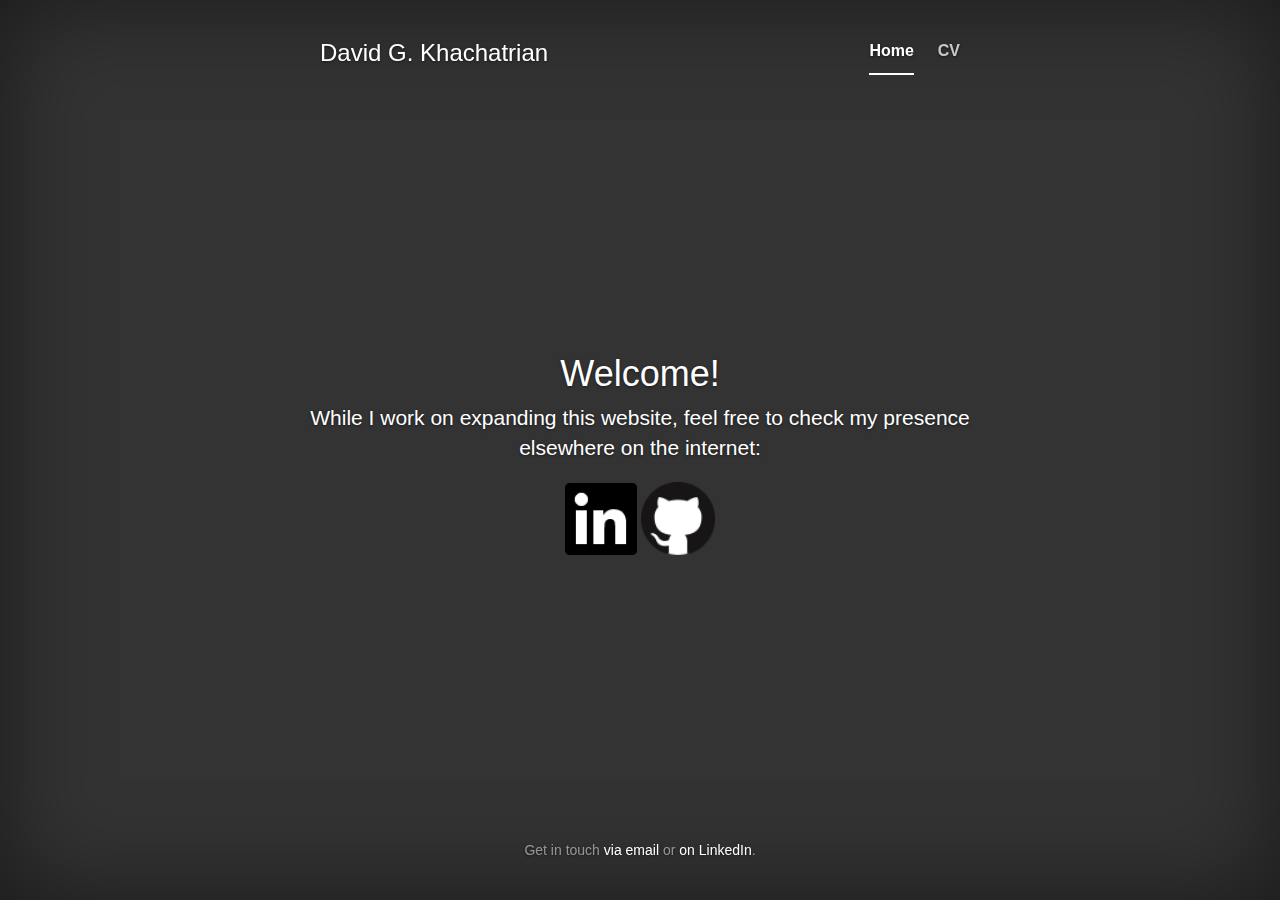
==== index.html @ 2e7ead5f "Initial commit." ====
<!DOCTYPE html>
<html lang="en">
  <head>


    <meta http-equiv="Content-Type" content="text/html; charset=UTF-8">
    <meta http-equiv="X-UA-Compatible" content="IE=edge">
    <meta name="viewport" content="width=device-width, initial-scale=1">
    <!-- The above 3 meta tags *must* come first in the head; any other head content must come *after* these tags -->
    <meta name="description" content="">
    <meta name="author" content="David G. Khachatrian">
    <!-- <link rel="icon" href="http://getbootstrap.com/docs/3.3/favicon.ico"> -->

    <title>Home - davidkhachatrian.com</title>

    <!-- Bootstrap core CSS -->
    <link href="./css/bootstrap.min.css" rel="stylesheet">

    <!-- IE10 viewport hack for Surface/desktop Windows 8 bug -->
    <link href="./css/ie10-viewport-bug-workaround.css" rel="stylesheet">

    <!-- Custom styles for this template -->
    <link href="./css/cover.css" rel="stylesheet">


    <!-- HTML5 shim and Respond.js for IE8 support of HTML5 elements and media queries -->
    <!--[if lt IE 9]>
      <script src="https://oss.maxcdn.com/html5shiv/3.7.3/html5shiv.min.js"></script>
      <script src="https://oss.maxcdn.com/respond/1.4.2/respond.min.js"></script>
    <![endif]-->
  </head>

  <body>

    <div class="site-wrapper">

      <div class="site-wrapper-inner">

        <div class="cover-container">

          <div class="masthead clearfix">
            <div class="inner">
              <h3 class="masthead-brand">David G. Khachatrian</h3>
              <nav>
                <ul class="nav masthead-nav">
                  <li class="active"><a href=".">Home</a></li>
                  <li><a href="./docs/DGK_Res.pdf">CV</a></li>
                  <!-- <li><a href="./contact.html">Contact</a></li> -->
                  <!-- <li><a href="http://getbootstrap.com/docs/3.3/examples/cover/#">Contact</a></li> -->
                </ul>
              </nav>
            </div>
          </div>

          <!-- <img src="..." class="rounded float-right" alt="..."> -->
          

          <div class="inner cover">
            <h1 class="cover-heading">Welcome!</h1>
            <p class="lead">
              <!-- ...To my corner of the internet (WIP) <br> <br> -->
            While I work on expanding this website, feel free to check my presence elsewhere on the internet:
          </p>
<!--             <p class="lead">
              <a href="http://getbootstrap.com/docs/3.3/examples/cover/#" class="btn btn-lg btn-default">Learn more</a>
            </p> -->
            <!-- <br> -->
            <p>
              <a href="https://www.linkedin.com/in/dgkhach/">
                <img src="./img/ln.png" class="rounded float-left img-fluid" alt="" width="72">
              </a>
              <a href="https://github.com/dkhachatrian">
                <img src="./img/gh.png" class="rounded float-right img-fluid" alt="" width="74">
              </a>
            </p>
          </div>
          
          <div class="mastfoot">
            <div class="inner">
              <p>
                Get in touch 
                <a href="mailto:david.g.khachatrian@ucla.edu">via email</a> 
                or 
                <a href="https://www.linkedin.com/in/dgkhach/">on LinkedIn</a>.
              </p>
            </div>
          </div>

        </div>

      </div>

    </div>

    <!-- Bootstrap core JavaScript
    ================================================== -->
    <!-- Placed at the end of the document so the pages load faster -->
    <script src="./js/jquery.min.js"></script>
    <!-- <script>window.jQuery || document.write('<script src="../../assets/js/vendor/jquery.min.js"><\/script>')</script> -->
    <script src="./js/bootstrap.min.js"></script>
    <!-- IE10 viewport hack for Surface/desktop Windows 8 bug -->
    <!-- <script src="./js/ie10-viewport-bug-workaround.js"></script> -->
  


<!-- <script id="__bs_script__">//<![CDATA[
    document.write("<script async src='http://HOST:3000/browser-sync/browser-sync-client.js?v=2.18.13'><\/script>".replace("HOST", location.hostname));
//]]></script> -->

</body></html>
---- css/ie10-viewport-bug-workaround.css ----
/*!
 * IE10 viewport hack for Surface/desktop Windows 8 bug
 * Copyright 2014-2015 Twitter, Inc.
 * Licensed under MIT (https://github.com/twbs/bootstrap/blob/master/LICENSE)
 */

/*
 * See the Getting Started docs for more information:
 * http://getbootstrap.com/getting-started/#support-ie10-width
 */
@-ms-viewport     { width: device-width; }
@-o-viewport      { width: device-width; }
@viewport         { width: device-width; }
---- css/cover.css ----
/*
 * Globals
 */

/* Links */
a,
a:focus,
a:hover {
  color: #fff;
}

/* Custom default button */
.btn-default,
.btn-default:hover,
.btn-default:focus {
  color: #333;
  text-shadow: none; /* Prevent inheritance from `body` */
  background-color: #fff;
  border: 1px solid #fff;
}


/*
 * Base structure
 */

html,
body {
  height: 100%;
  background-color: #333;
}
body {
  color: #fff;
  text-align: center;
  text-shadow: 0 1px 3px rgba(0,0,0,.5);
}

/* Extra markup and styles for table-esque vertical and horizontal centering */
.site-wrapper {
  display: table;
  width: 100%;
  height: 100%; /* For at least Firefox */
  min-height: 100%;
  -webkit-box-shadow: inset 0 0 100px rgba(0,0,0,.5);
          box-shadow: inset 0 0 100px rgba(0,0,0,.5);
}
.site-wrapper-inner {
  display: table-cell;
  vertical-align: top;
}
.cover-container {
  margin-right: auto;
  margin-left: auto;
}

/* Padding for spacing */
.inner {
  padding: 30px;
}


/*
 * Header
 */
.masthead-brand {
  margin-top: 10px;
  margin-bottom: 10px;
}

.masthead-nav > li {
  display: inline-block;
}
.masthead-nav > li + li {
  margin-left: 20px;
}
.masthead-nav > li > a {
  padding-right: 0;
  padding-left: 0;
  font-size: 16px;
  font-weight: bold;
  color: #fff; /* IE8 proofing */
  color: rgba(255,255,255,.75);
  border-bottom: 2px solid transparent;
}
.masthead-nav > li > a:hover,
.masthead-nav > li > a:focus {
  background-color: transparent;
  border-bottom-color: #a9a9a9;
  border-bottom-color: rgba(255,255,255,.25);
}
.masthead-nav > .active > a,
.masthead-nav > .active > a:hover,
.masthead-nav > .active > a:focus {
  color: #fff;
  border-bottom-color: #fff;
}

@media (min-width: 768px) {
  .masthead-brand {
    float: left;
  }
  .masthead-nav {
    float: right;
  }
}


/*
 * Cover
 */

.cover {
  padding: 0 20px;
}
.cover .btn-lg {
  padding: 10px 20px;
  font-weight: bold;
}






/*
 * Footer
 */

.mastfoot {
  color: #999; /* IE8 proofing */
  color: rgba(255,255,255,.5);
}


/*
 * Affix and center
 */

@media (min-width: 768px) {
  /* Pull out the header and footer */
  .masthead {
    position: fixed;
    top: 0;
  }
  .mastfoot {
    position: fixed;
    bottom: 0;
  }
  /* Start the vertical centering */
  .site-wrapper-inner {
    vertical-align: middle;
  }
  /* Handle the widths */
  .masthead,
  .mastfoot,
  .cover-container {
    width: 100%; /* Must be percentage or pixels for horizontal alignment */
  }
}

@media (min-width: 992px) {
  .masthead,
  .mastfoot,
  .cover-container {
    width: 700px;
  }
}
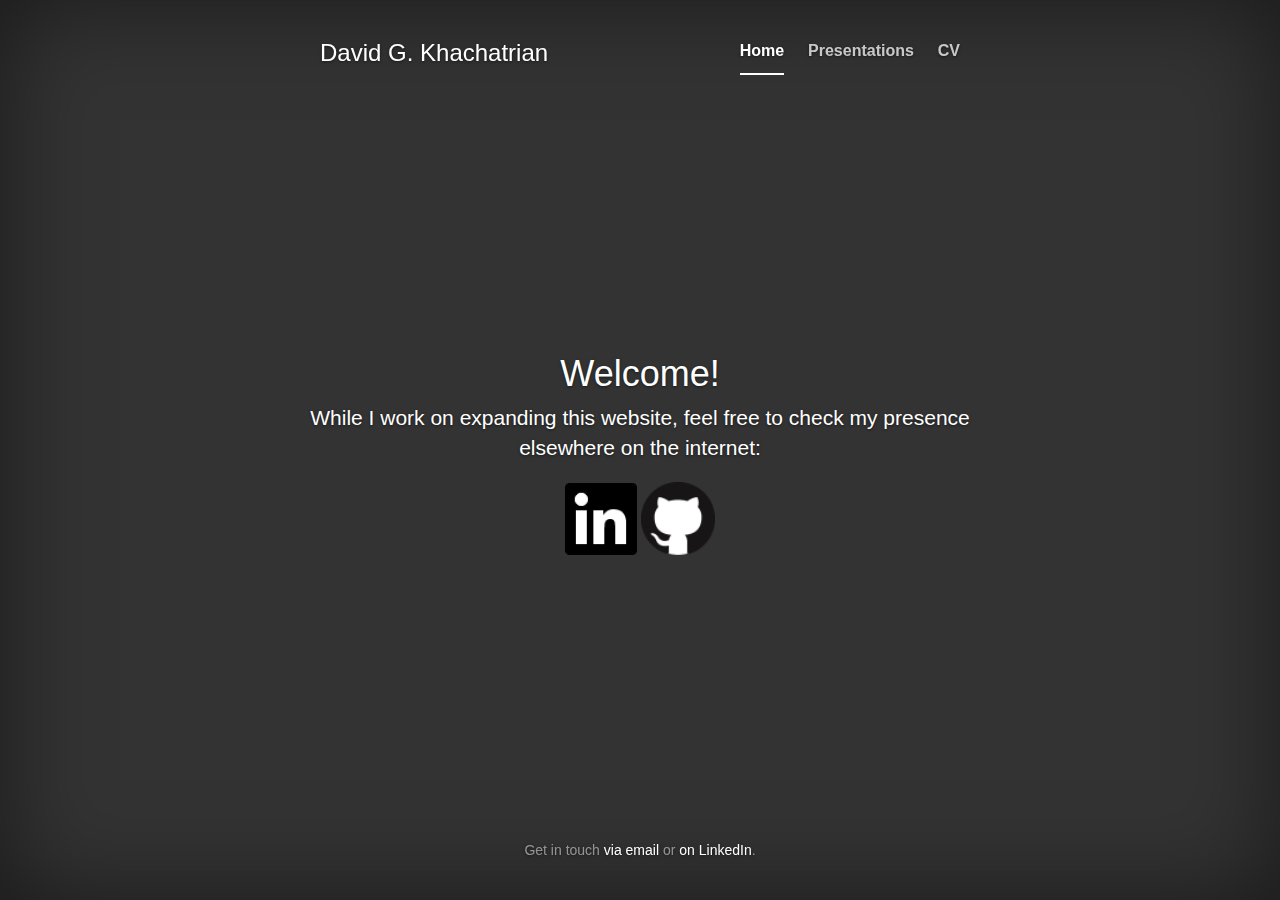
==== commit beb6c835: "Update resume, homepage." ====
--- a/index.html
+++ b/index.html
@@ -44,9 +44,9 @@
               <nav>
                 <ul class="nav masthead-nav">
                   <li class="active"><a href=".">Home</a></li>
-                  <li><a href="./docs/DGK_Res.pdf">CV</a></li>
+                  <li><a href="./presentations">Presentations</a></li>
+                  <li><a href="./cv">CV</a></li>
                   <!-- <li><a href="./contact.html">Contact</a></li> -->
-                  <!-- <li><a href="http://getbootstrap.com/docs/3.3/examples/cover/#">Contact</a></li> -->
                 </ul>
               </nav>
             </div>
@@ -93,11 +93,12 @@
     </div>
 
     <!-- Bootstrap core JavaScript
+      (going to keep commented until necessary)
     ================================================== -->
     <!-- Placed at the end of the document so the pages load faster -->
-    <script src="./js/jquery.min.js"></script>
+    <!-- <script src="./js/jquery.min.js"></script> -->
     <!-- <script>window.jQuery || document.write('<script src="../../assets/js/vendor/jquery.min.js"><\/script>')</script> -->
-    <script src="./js/bootstrap.min.js"></script>
+    <!-- <script src="./js/bootstrap.min.js"></script> -->
     <!-- IE10 viewport hack for Surface/desktop Windows 8 bug -->
     <!-- <script src="./js/ie10-viewport-bug-workaround.js"></script> -->
   
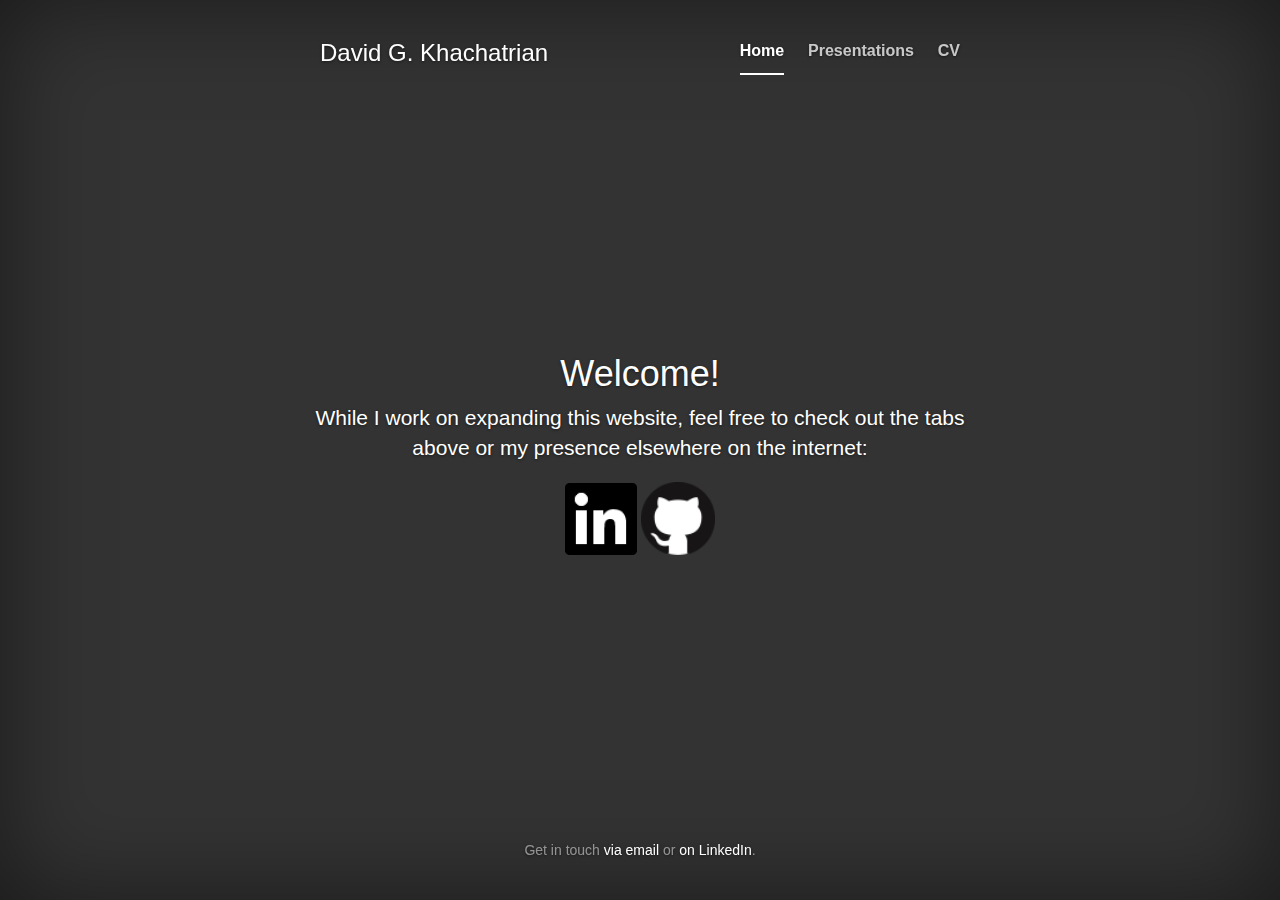
==== commit e5fa26cc: "Update email address." ====
--- a/index.html
+++ b/index.html
@@ -59,7 +59,7 @@
             <h1 class="cover-heading">Welcome!</h1>
             <p class="lead">
               <!-- ...To my corner of the internet (WIP) <br> <br> -->
-            While I work on expanding this website, feel free to check my presence elsewhere on the internet:
+            While I work on expanding this website, feel free to check out the tabs above or my presence elsewhere on the internet:
           </p>
 <!--             <p class="lead">
               <a href="http://getbootstrap.com/docs/3.3/examples/cover/#" class="btn btn-lg btn-default">Learn more</a>
@@ -79,7 +79,7 @@
             <div class="inner">
               <p>
                 Get in touch 
-                <a href="mailto:david.g.khachatrian@ucla.edu">via email</a> 
+                <a href="mailto:david@davidkhachatrian.com">via email</a> 
                 or 
                 <a href="https://www.linkedin.com/in/dgkhach/">on LinkedIn</a>.
               </p>
